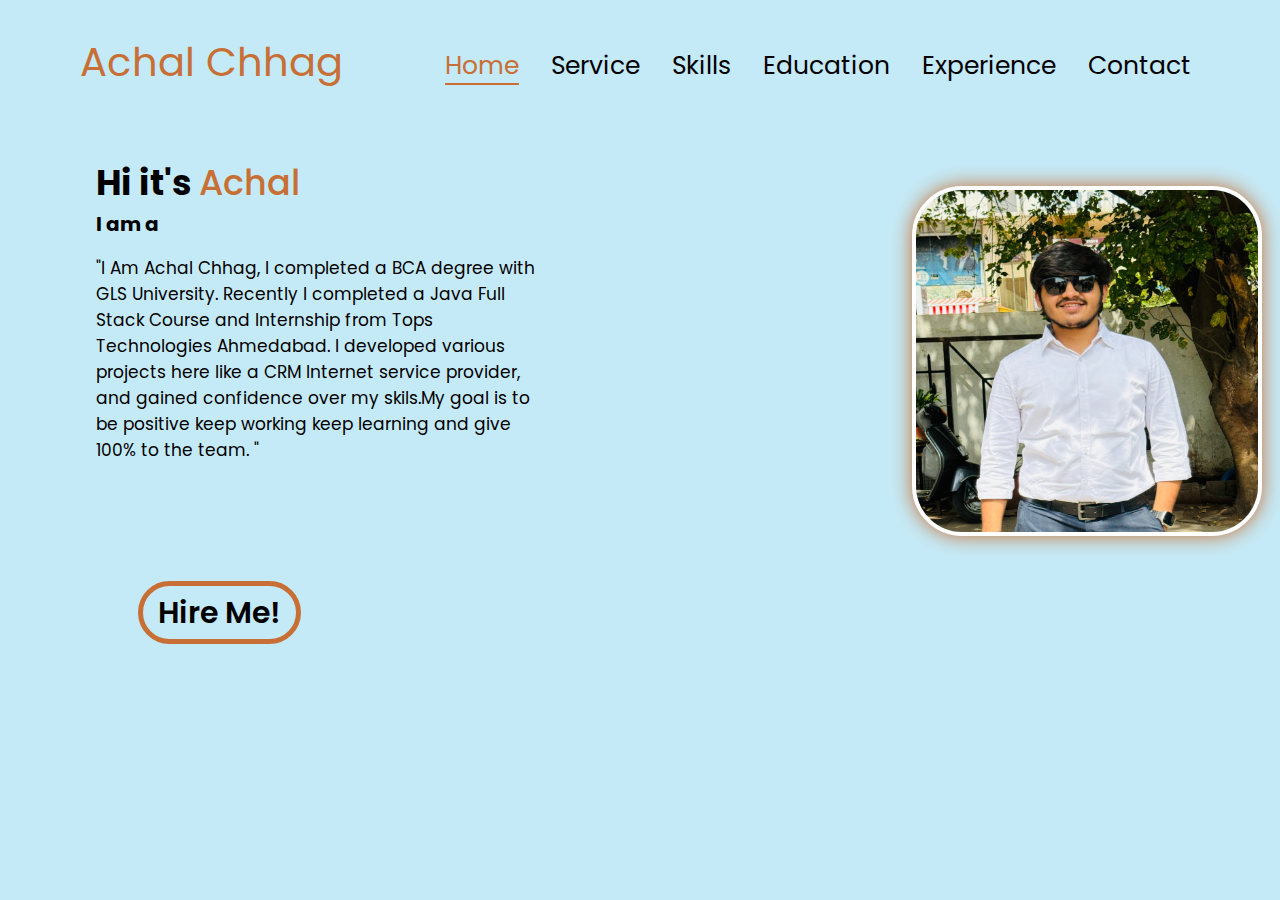
==== index.html @ c544d261 "Add files via upload" ====
<!DOCTYPE html>
<html lang="en">

<head>
    <meta charset="UTF-8">
    <meta name="viewport" content="width=device-width, initial-scale=1.0">
    <title>Achal Chhag</title>
    <link rel="stylesheet" href="https://cdnjs.cloudflare.com/ajax/libs/font-awesome/6.7.1/css/all.min.css"
        integrity="sha512-5Hs3dF2AEPkpNAR7UiOHba+lRSJNeM2ECkwxUIxC1Q/FLycGTbNapWXB4tP889k5T5Ju8fs4b1P5z/iB4nMfSQ=="
        crossorigin="anonymous" referrerpolicy="no-referrer" />
    <link rel="shortcut icon" href="./favicon-32x32.png" type="image/x-icon">
    <link rel="stylesheet" href="./style.css">
</head>

<body>
    <header>
        <p class="logo">
            Achal Chhag
        </p>
        <nav>
            <a href="./index.html" class="active">Home</a>
            <a href="./service.html">Service</a>
            <a href="./skill.html">Skills</a>
            <a href="./education.html">Education</a>
            <a href="./experience.html">Experience</a>
            <a href="./contact.html">Contact</a>
        </nav>
    </header>
    <section>
        <div class="name">
            <h1>Hi it's <span>Achal</span></h1>
            <h3>I am a <span class="position"></span></h3>
        </div>
        <div class="content">"I Am Achal Chhag, I completed a BCA degree with GLS University.
            Recently I completed a Java Full Stack Course and Internship from Tops Technologies Ahmedabad.
            I developed various projects here like a CRM Internet service provider, 
            and gained confidence over my skils.My goal is to be positive keep working keep learning and give 100% to the team.
        "</div>
        <div class="social">
            <a href="https://www.linkedin.com/in/achal-chhag/" target="_blank"><i class="fa-brands fa-linkedin"></i></a>
            <a href="https://github.com/achalchhag" target="_blank"><i class="fa-brands fa-github"></i></a>
            <a href="https://www.facebook.com/share/19osQ5dkm3/?mibextid=LQQJ4d" target="_blank"><i class="fa-brands fa-facebook"></i></a>
            <a href="https://www.instagram.com/achal_chhag/" target="_blank"><i class="fa-brands fa-instagram"></i></a>
        </div>
        <div class="btn">
            <a href="./contact.html">Hire Me!</a>
        </div>
        <div class="image">
            <img src="./IMG_6205.jpg" alt="image not found">

        </div>
    </section>
</body>

</html>
---- style.css ----
@import url('https://fonts.googleapis.com/css2?family=Poppins:ital,wght@0,100;0,200;0,300;0,400;0,500;0,600;0,700;0,800;0,900;1,100;1,200;1,300;1,400;1,500;1,600;1,700;1,800;1,900&display=swap');


* {
    font-family: "Poppins", sans-serif;
    background-color:#c5eaf7;
    color: black;
    margin: 0px;
    padding: 0px;
    box-sizing: border-box;
    text-decoration: none;
}

header {
    display: flex;
    justify-content: space-between;
    margin: 2rem 4rem 0rem 5rem;
}

header p {
    font-size: 2rem;
}

nav {
    font-size: 25px;
    margin-top: 15px;
}

nav a {
    margin-right: 25px;
    transition: 0.5s ease;
    border-bottom: 2px solid transparent;
}

nav a:hover {
    color: #c76f34;
    border-bottom: 2px solid #c76f34;
}

.active {
    color: #c76f34;
    border-bottom: 2px solid #c76f34;
}

.logo {
    color:#c76f34;
    font-weight: 400;
    font-size: 40px;
    transition: 0.5s ease;
}

.logo:hover {
    transform: scale(1.1);
}

.name {
    margin: 2rem 0rem 0rem 2rem;

}

.name h1 {
    font-size: 35px;
}

.name h1 span {
    color: #c76f34;
    font-weight: 500;
}

.name h3 {
    font-size: 20px;
}

.name h3 span {
    color:#c76f34;
    font-weight: 500;
}

.content {
    margin: 1rem 0rem 0rem 2rem;
    font-size: 17px;
    width: 450px;

}

.social {
    margin: 2rem 0rem 0rem 5rem;
    font-size: 2.6em;
}

.social a {
    margin-right: 1.5rem;
    transition: 0.5s ease;
}

.social a:hover {
    text-shadow: 0px 0px 20px #c76f34;
}

.btn {
    margin: 2rem 0rem 5rem 4.6rem;
    font-size: 30px;
    font-weight: 600;
}

.btn a {
    border: 5px solid #c76f34;
    border-radius: 50px;
    padding: 5px 15px 5px 15px;
    transition: 0.5s ease;
}

.btn a:hover {
    box-shadow: 0px 0px 15px #c76f34;
}

.image {
    margin: -35rem 0rem 0rem 53rem;
}

.image img {
    height: 350px;
    width: 350px;
    border-radius: 50px;
    border: 4px solid white;
    margin-top: 30px;
    transition: 0.5s ease;
    box-shadow: 0px 0px 20px #c76f34;
}

.image img:hover {
    box-shadow: 0px 0px 15px #75411e;
    transform: scale(1.1);
}

section {
    margin: 4rem;
    margin-bottom: 6rem;
}

.service tr {
    font-size: 2rem;
    font-weight: 500;
    transition: 0.5s ease;
}

.service td {
    padding-bottom: 0.5rem;
    border: 0px solid transparent;
}

.service tr td i {
    margin-right: 1.2rem;
    border: 0px solid transparent;
}

.service tr:hover {
    text-shadow: 0px 0px 30px rgb(61, 39, 39);
}

.skill-details {
    display: grid;
    gap: 3rem;
    grid-template-columns: 1fr 1fr 1fr;
    width: 85%;
    margin-left: 3rem;
}

.skill-details div {
    width: 330px;
    height: 170px;
    padding: 7px;
    border: 2px solid rgb(61, 39, 39);
    border-radius: 50px;
    box-shadow: 0px 0px 15px #c76f34;  
    transition: 0.5s ease;
}

.skill-details div:hover {
    box-shadow: 0px 0px 15px #c76f34;
    transform: scale(1.1);
}

.skill-details div h3 {
    text-align: center;
    border-radius: 50%;
    border: 0px solid transparent;
    background-color: transparent;
}

.skill-details div p {
    text-align: center;
    border-radius: 50%;
}
.education th
{
    border: 2px solid #c76f34;
    padding: 1.5rem;
}
.education
{
    border: 2px solid #c76f34;
}

.education tr,td
{
    padding: 1.3rem;
    border: 2px solid #c76f34;
}
.contactd
{
    font-size: 30px;
    font-weight: 500;
}
.contactd tr td
{
    border: none;
}
.contactd tr
{
    margin: 2px;
    transition: 0.5s ease;
}
.contactd tr:hover
{
    text-shadow: 0px 0px 15px #c76f34;
}
iframe
{
    margin-top: 3rem;
}
.position::before{
    content: "";
    animation: 8s word infinite;

}
.position::after
{
    content:"";
}
@keyframes word
{
    0%,5%
    {
        content: "Java Developer";
    }
    5%,49%
    {
        content: "Java Developer";
    }
    50%,100%
    {
        content: "Full Stack Developer";
    }

}
@media(max-width:450px)
{   
    body{
        width:420px;
        border-color: 2px solid red;
    }
    a{
        background-color: transparent;
    }
    header {
        display: block;
        width:410px;
        margin: 2rem 0rem 0rem 1rem;
    }
    
    nav {
        font-size: 15px;
        margin-top: 15px;
    }
    
    nav a {
        margin-right: 5px;
        transition: 0.5s ease;
        border-bottom: 2px solid transparent;
    }
    
    
    .active {
        color: #c76f34;
        border-bottom: 2px solid #c76f34;
    }
    
    .logo {
        color:#c76f34;
        font-weight: 300;
        font-size: 40px;
        transition: 0.5s ease;
        text-align: center;
    }
    
    .name {
        margin: 1rem 0rem 0rem -2rem;
    
    }
    
    .name h1 {
        font-size: 25px;
    }
    
    .name h1 span {
        color: #c76f34;
        font-weight: 500;
    }
    
    .name h3 {
        font-size: 20px;
    }
    
    .name h3 span {
        color:#c76f34;
        font-weight: 500;
    }
    
    .content {
        margin: 1rem 0rem 0rem -2rem;
        font-size: 17px;
        width: 350px;
    
    }
    
    .social {
        margin: 1rem 0rem 0rem 0.7rem;
        font-size: 2.2rem;
    }
    
    .image {
        margin: 5rem 0rem 0rem 0rem;
    }
    
    .image img {
        height: 300px;
        width: 300px;
        border-radius: 50px;
        border: 4px solid white;
        margin-top: 10px;
        transition: 0.5s ease;
        box-shadow: 0px 0px 20px #c76f34;
    }
    
    section {
        margin: 4rem;
        margin-bottom: 6rem;
    }
    
    .service tr {
        font-size: 1rem;
        font-weight: 500;
        transition: 0.5s ease;
    }
    
    .service td {
        padding-bottom: 0.2rem;
        border: 0px solid transparent;
    }
    
    .service tr td i {
        margin-right: 0rem;
        border: 0px solid transparent;
    }
    
    .skill-details {
        display: flex;
        flex-wrap: wrap;
        gap: 2rem;
        grid-template-columns: 1fr;
        width: 85%;
        margin-left: 1rem;
    }
    
    .skill-details div {
        width: 330px;
        height: 230px;
        padding: 10px;
        border: 2px solid rgb(61, 39, 39);
        border-radius: 50px;
        box-shadow: 0px 0px 15px #c76f34;  
        transition: 0.5s ease;
    }
    
    
    .skill-details div h3 {
        text-align: center;
        border-radius: 50%;
        border: 0px solid transparent;
        background-color: transparent;
    }
    
    .education th
    {
        border: 2px solid #c76f34;
        padding: 0rem;
    }
    
    .education tr,td
    {
        padding: 1rem;
        border: 2px solid #c76f34;
    }
    .contactd
    {
        font-size: 20px;
        font-weight: 500;
    }
    .contactd tr
    {
        margin: 0px;
        transition: 0.5s ease;
    }
    iframe
    {
        margin-top: 2rem;
        width: 370px;
    }
}
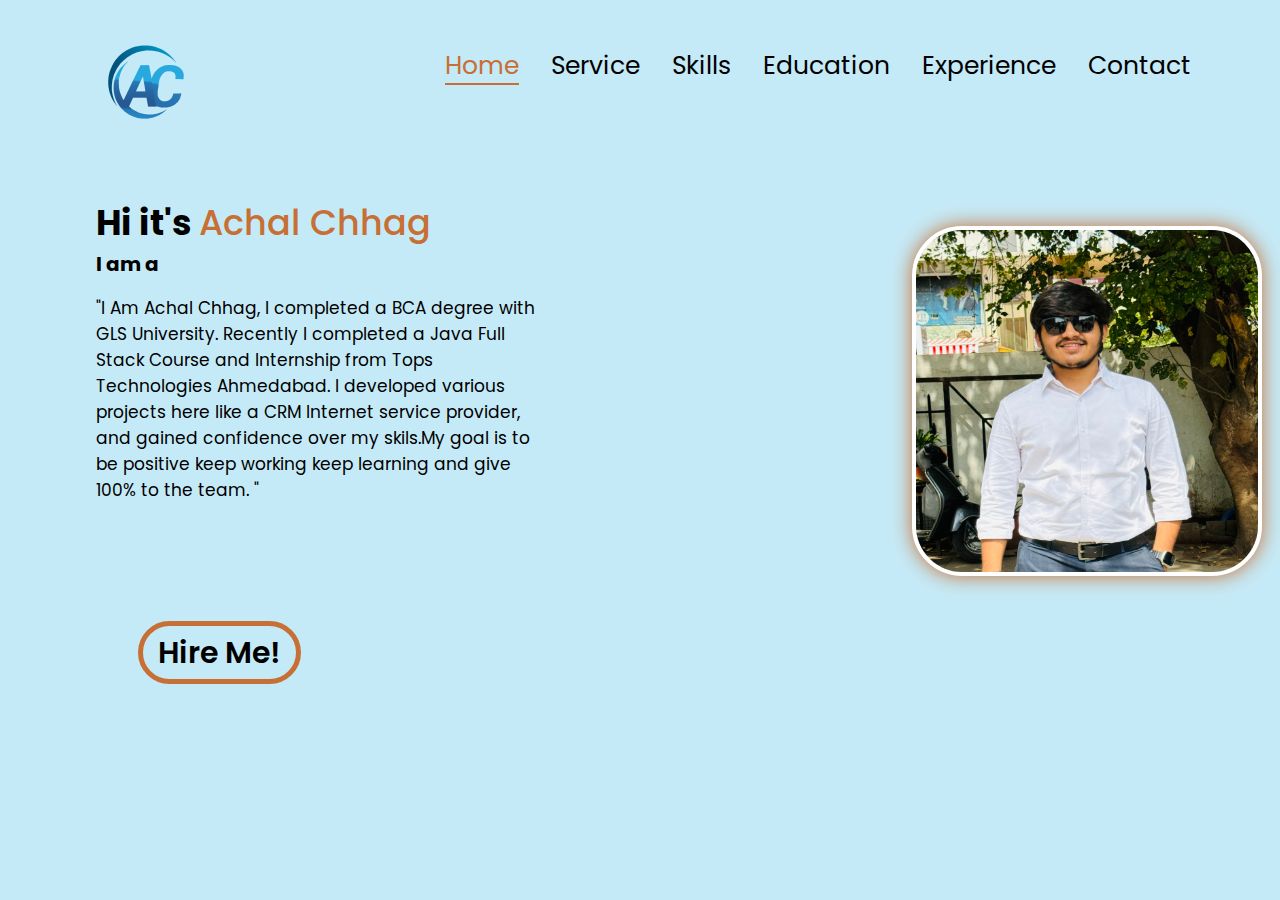
==== commit 37d7d347: "Add files via upload" ====
--- a/index.html
+++ b/index.html
@@ -8,15 +8,13 @@
     <link rel="stylesheet" href="https://cdnjs.cloudflare.com/ajax/libs/font-awesome/6.7.1/css/all.min.css"
         integrity="sha512-5Hs3dF2AEPkpNAR7UiOHba+lRSJNeM2ECkwxUIxC1Q/FLycGTbNapWXB4tP889k5T5Ju8fs4b1P5z/iB4nMfSQ=="
         crossorigin="anonymous" referrerpolicy="no-referrer" />
-    <link rel="shortcut icon" href="./favicon-32x32.png" type="image/x-icon">
+    <link rel="shortcut icon" href="./logo 2.png" type="image/x-icon">
     <link rel="stylesheet" href="./style.css">
 </head>
 
 <body>
     <header>
-        <p class="logo">
-            Achal Chhag
-        </p>
+        <img class="logo" src="./logo 2.png" alt="">
         <nav>
             <a href="./index.html" class="active">Home</a>
             <a href="./service.html">Service</a>
@@ -28,7 +26,7 @@
     </header>
     <section>
         <div class="name">
-            <h1>Hi it's <span>Achal</span></h1>
+            <h1>Hi it's <span>Achal Chhag</span></h1>
             <h3>I am a <span class="position"></span></h3>
         </div>
         <div class="content">"I Am Achal Chhag, I completed a BCA degree with GLS University.
--- a/style.css
+++ b/style.css
@@ -44,8 +44,9 @@
 
 .logo {
     color:#c76f34;
-    font-weight: 400;
-    font-size: 40px;
+    height: 100px;
+    width: 100px;
+    margin-left: 1rem;
     transition: 0.5s ease;
 }
 
@@ -54,7 +55,7 @@
 }
 
 .name {
-    margin: 2rem 0rem 0rem 2rem;
+    margin: 1rem 0rem 0rem 2rem;
 
 }
 
@@ -288,10 +289,10 @@
     
     .logo {
         color:#c76f34;
-        font-weight: 300;
-        font-size: 40px;
-        transition: 0.5s ease;
-        text-align: center;
+        height: 100px;
+        width: 100px;
+        transition: 0.5s ease;
+        margin-left: 8.5rem;
     }
     
     .name {
